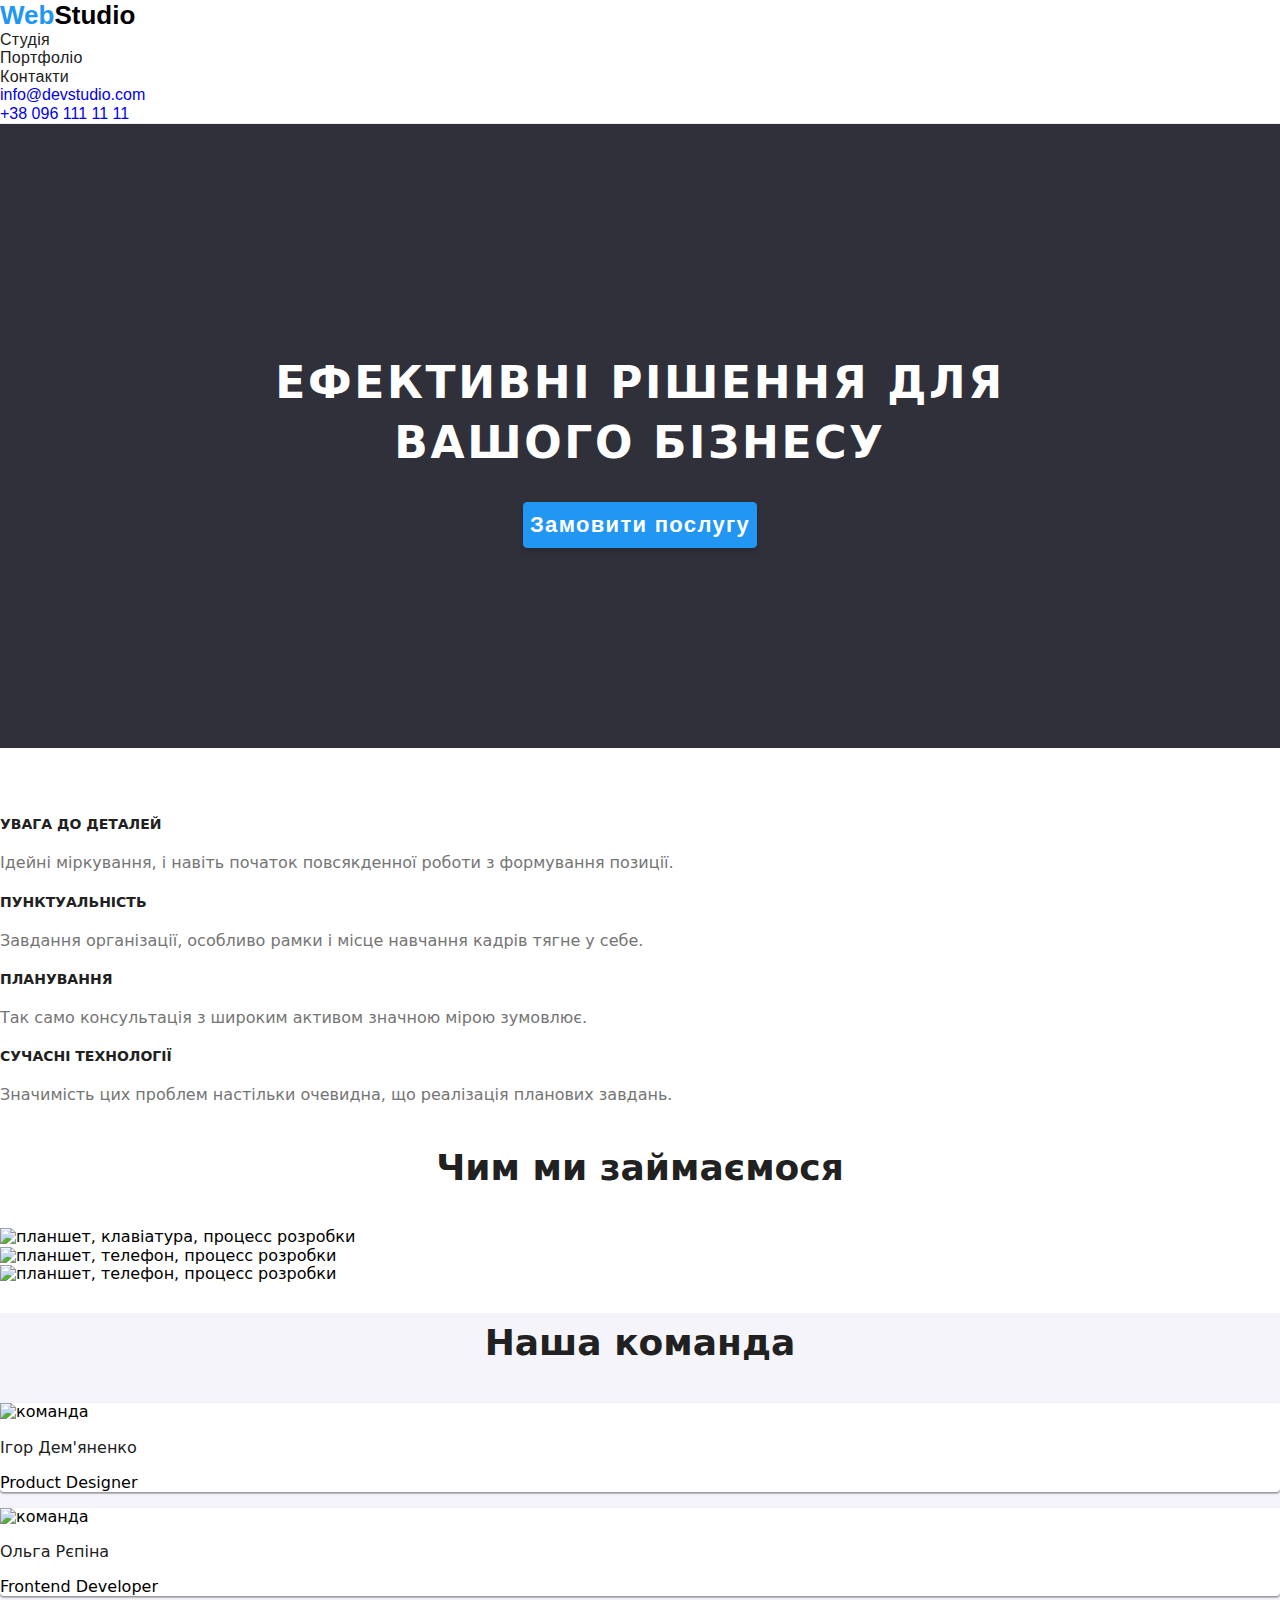
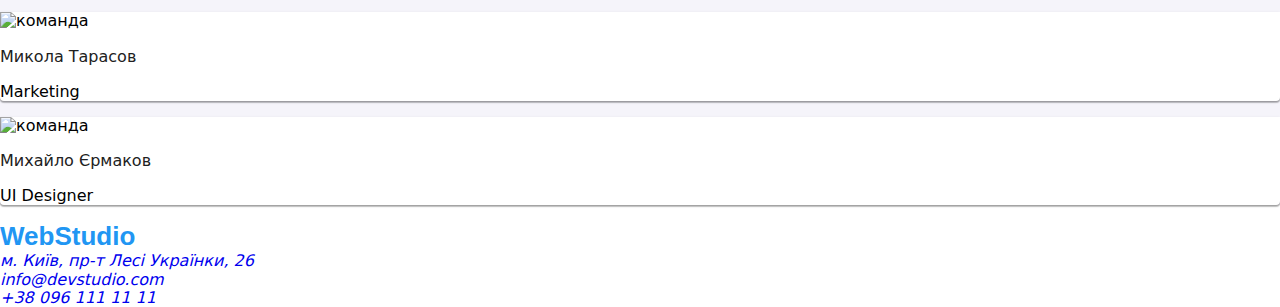
==== index.html @ 6e00d483 "Add files via upload" ====
<!DOCTYPE html>
<html lang="en">

              <head>
                <meta charset="UTF-8">
                <meta http-equiv="X-UA-Compatible" content="IE=edge">
                       <meta name="viewport" content="width=device-width, initial-scale=1.0">
                       <link rel="stylesheet" href="https://cdnjs.cloudflare.com/ajax/libs/modern-normalize/1.1.0/modern-normalize.min.css">
                       <link rel="preconnect" href="https://fonts.googleapis.com">
                       <meta name="viewport" content="width=device-width, initial-scale=1.0">
                       <link rel="preconnect" href="https://fonts.googleapis.com">
                   <link rel="preconnect" href="https://fonts.gstatic.com" crossorigin="">
                   <link href="https://fonts.googleapis.com/css2?family=Montserrat:wght@400;700&amp;display=swap" rel="stylesheet">
                     
                   
                   <link rel="stylesheet" href="styles/styles.css">
              <title>WebStudio</title>
</head>
<body>
    <!---Навігація-->
  <header class="header">
    
              <nav class="nav">
            <a href="./index.html" class="logo">
                Web<span class="header-span">Studio</span>
            </a>
            <ul class="nav-list">
                <li class="nav-item"><a href="" class="nav-link">Студія</a></li>
                <li class="nav-item"><a href="" class="nav-link">Портфоліо</a></li>
                <li class="nav-item"><a href="" class="nav-link">Контакти</a></li>
            </ul>
        
              <ul class="contacts">
               <li class="contacts-item"><a href="mailto:info@devstudio.com" target="_blank">info@devstudio.com</a></li>
               <li class="contacts-item"><a href="tel:+380961111111">+38 096 111 11 11</a></li>
        </ul>
           </nav>
 </header>
 <main>
                    <section class="main">
                        <div class="main-container">
                       <h1 class="main-title"> 
                        
                        ЕФЕКТИВНІ РІШЕННЯ ДЛЯ <br> ВАШОГО БІЗНЕСУ        
                    
                    
                    </h1>
            <button class="buttn" type="button">Замовити послугу</button>
            </div>
                    </section>
                        <section class="benefits">
            <!-- Переваги-->
            <h2 class="hidden"> <span  class="hidden1"> Переваги WebStudio </span> </h2>
            <ul class="benefits-list">
                <li class="benefits-item">
             <h3 class="benefits-title">Увага до деталей</h3>
             <p class="benefits-text">Ідейні міркування, і навіть початок повсякденної роботи з формування позиції.</p>
                </li>
                <li class="benefits-item">
                    <h3 class="benefits-title">Пунктуальність</h3>
                    <p class="benefits-text">Завдання організації, особливо рамки і місце навчання кадрів тягне у себе.
                    </p>
                </li>
                <li class="benefits-item">
      <h3 class="benefits-title">Планування</h3>
          <p class="benefits-text">Так само консультація з широким активом значною мірою зумовлює.</p>
                </li>
                <li class="benefits-item">
             <h3 class="benefits-title">Сучасні технології</h3>
        <p class="benefits-text">Значимість цих проблем настільки очевидна, що реалізація планових завдань. </p>
                </li>
            </ul>
        </section>
        <!--Проекти-->
        <section class="work">
            <h2 class="title">  Чим ми займаємося   </h2> 
            <ul class="works">
         <li class="work-item"><img src="./img/box-1.jpg" alt="планшет, клавіатура, процесс розробки"
                  class="work-img" width="370"></li>
         <li class="work-item"><img src="./img/box-2.jpg" alt="планшет, телефон, процесс розробки"
                 class="work-img" width="370"></li>
        <li class="work-item"><img src="./img/box-3.jpg" alt="планшет, телефон, процесс розробки"
      class="work-img" width="370"></li>
            </ul>
        </section>
        <!--Команда-->
        <section class="team">
            <h2 class="title">       Наша команда         </h2>
            <ul class="team-list">
                <li class="team-item">
             <img src="./img/box-4.jpg" alt="команда" class="team-img" width="270">
         <h3 class="team-title">Ігор Дем'яненко</h3>
        <p class="team-text">Product Designer</p>
                </li>
        <li class="team-item">
        <img src="./img/box-5.jpg" alt="команда" class="team-img" width="270">
     <h3 class="team-title">Ольга Рєпіна</h3>
         <p class="team-text">Frontend Developer</p>
                </li>
                <li class="team-item">
            <img src="./img/box-6.jpg" alt="команда" class="team-img" width="270">
         <h3 class="team-title">Микола Тарасов</h3>
        <p class="team-text">Marketing</p>
                </li>
                <li class="team-item">
        <img src="./img/box-7.jpg" alt="команда" class="team-img" width="270">
          <h3 class="team-title">Михайло Єрмаков</h3>
          <p class="team-text">UI Designer</p>
                </li>
            </ul>
                </section>      
 </main>
           <!--Адреса-->
 <footer class="footer">
        <a href="./index.html" class="logo">
            Web<span class="footer-span">Studio</span>
                  </a>
                 <address class="footer-addr">
            <ul class="footer-list">
                <li class="footer-item">
                    <a class="footer-link" href="https://www.google.com/maps/d/viewer?mid=10uSM3H-mIU3GznYo2szRIEphczw&hl=en_US&ll=50.42732700000001%2C30.538092&z=17"
                        target="_blank" rel="noreferrer noopener">м. Київ, пр-т Лесі Українки, 26</a>
                </li>
                <li class="footer-item">
                    <a class="footer-link" href="mailto:info@devstudio.com" target="_blank">info@devstudio.com</a>
                </li>
                <li class="footer-item">
                    <a class="footer-link" href="tel:+380961111111">+38 096 111 11 11</a>
                </li>
            </ul>



            </address>
</footer>
</body>

</html>
---- styles/styles.css ----
:root {
    --color-heading: #212121;
    --color-text: #757575;
    --color-address: rgba(255, 255, 255, 0.6);
    --color-hover: #2196f3;
    --color-hover-hero-btn: #188ce8;
    --color-logo: #000;
    --color-hero: #fff;
    --color-border: #ececec;
    --color-border-secondary: #eeeeee;
    --bg-color-footer: #2f303a;
    --bg-color-team: #f5f4fa;
    --font-family-logo: 'Raleway', Arial, Helvetica, sans-serif;
    --font-family-brand: 'Roboto', Arial, Helvetica, sans-serif;
  }
  
  /* Основні */
  
  .body {
    color: var(--color-text);
    font-family: "Roboto", sans-serif;
    font-size: 14px;
    letter-spacing: 0.03em;
  }
  .body,
  ul,
  .p,
  .h1,
  .h2,
  .h3 {
    padding: 0;
    margin: 0;
    
  }
  .main {
  text-align: center;
  }
.main 
{
  background-color: var(--bg-color-footer);
}

  .main-title
  {   font-weight: 900;
    font-size: 44px;
    line-height: 1.36;
    letter-spacing: 0.06em;
    text-transform: uppercase;
   color: #FFFFFF;


  }

  .main-container
  {padding-top: 200px;
    padding-bottom: 200px;

  }

  a {
    text-decoration: none;
  }
  .ul {
    list-style: none;
  }
  .visually-hidden {
    position: absolute;
    width: 1px;
    height: 1px;
    margin: -1px;
    border: 0;
    padding: 0;
    white-space: nowrap;
    clip-path: inset(100%);
    clip: rect(0 0 0 0);
    overflow: hidden;
  }
  /* HEADER */
  .header {
    border-bottom: 1px solid var(--color-border);
    font-family: "Roboto", sans-serif;
  }
  .logo {
    color: var(--color-hover);
    font-family: var(--font-family-logo);
    font-weight: 700;
    font-size: 26px;
    line-height: 1.19;
  }
  .header-span {
    color: var(--color-logo);
  }
  .nav-link,
  .contacts-link {
    color: var(--color-heading);
    font-weight: 500;
    line-height: 1.14;
    letter-spacing: 0.02em;
  }
  .contacts-link {
    color: var(--color-text);
  }
  .nav-link:hover,
  .nav-link:focus,
  .contacts-link:hover,
  .contacts-link:focus {
    color: var(--color-hover);
  }
  
  /* HERO */
  .hero {
    color: var(--color-hero);
    background-color: var(--bg-color-footer);
    text-align: center;
    letter-spacing: 0.06em;
  }
  .hero-title {
    font-weight: 900;
    font-size: 44px;
    line-height: 1.36;
    text-transform: uppercase;
  }
  .buttn {
    color: var(--color-hero);
    background-color: var(--color-hover);
    font-family: var(--font-family-brand);
    font-weight: 700;
    font-size: 22px;
    line-height: 1.88;
    letter-spacing: 0.06em;
    cursor: pointer;
    box-shadow: 0px 4px 4px rgba(0, 0, 0, 0.15);
    border: 1px solid var(--color-hover);
    border-radius: 4px;
    
  }
  .buttn:hover {
    background: var(--color-hover-hero-btn);
    box-shadow: 0px 4px 4px rgba(0, 0, 0, 0.15);
  }
  
  /* BENEFITS */
  
  .benefits-title {
    color: var(--color-heading);
    font-weight: 700;
    font-size: 14px;
    line-height: 1.14;
    text-transform: uppercase;
  }
  .benefits-text {
    line-height: 1.71;
   color: var(--color-text);
  }
  
  /* WORK */
  .title {
    color: var(--color-heading);
    font-weight: 700;
    font-size: 36px;
    line-height: 1.67;
    text-align: center;

  }
  
  .hidden1
  {font-size: 0;
  
  }
  
  /* TEAM */
  
  .team {
    background-color: var(--bg-color-team);
  }
  .team-item {
    background: #ffffff;
    box-shadow: 0px 1px 3px rgba(0, 0, 0, 0.12), 0px 1px 1px rgba(0, 0, 0, 0.14),
      0px 2px 1px rgba(0, 0, 0, 0.2);
    border-radius: 0px 0px 4px 4px;
  }
  
  .team-title,
  .team-text{
    font-size: 16px;
    line-height: 1.19;
  }
  .team-title {
    color: var(--color-heading);
    font-weight: 500;
  }
  
  /* GALERY */

.filter-item
  {
    font-family: var(--font-family-brand);

  
  .filter-buttn {
    color: var(--color-heading);
    font-family: var(--font-family-brand);
    font-weight: 500;
    font-size: 16px;
    line-height: 1.63;
    text-align: center;
    letter-spacing: 0.03em;
    background-color: var(--bg-color-team);
    border: 1px solid var(--bg-color-team);
    cursor: pointer;
  }
  .filter-buttn:hover,
  .filter-buttn:focus {
    color: var(--color-hero);
    background-color: var(--color-hover);
    filter: drop-shadow(0px 4px 4px rgba(0, 0, 0, 0.25));
  }
  
  .galery-item {
    border: 1px solid var(--color-border-secondary);
  }
  .galery-title {
    color: var(--color-heading);
    font-weight: 700;
    font-size: 18px;
    line-height: 2;
    letter-spacing: 0.06em;
  }
  .galery-text {
    font-size: 16px;
    line-height: 1.86;
  }
  
  /* FOOTER */
  .footer {
    background-color: var(--bg-color-footer);
  }
  .footer-span {
    color: var(--color-hero);
  }
  .footer-link {
    color: var(--color-address);
    font-size: 14px;
    font-style: normal;
    line-height: 1.71;
  }
  .link-white{
    color: var(--color-hero);
  }
  .footer-link:hover,
  .footer-link:focus {
    color: var(--color-hero);
  }
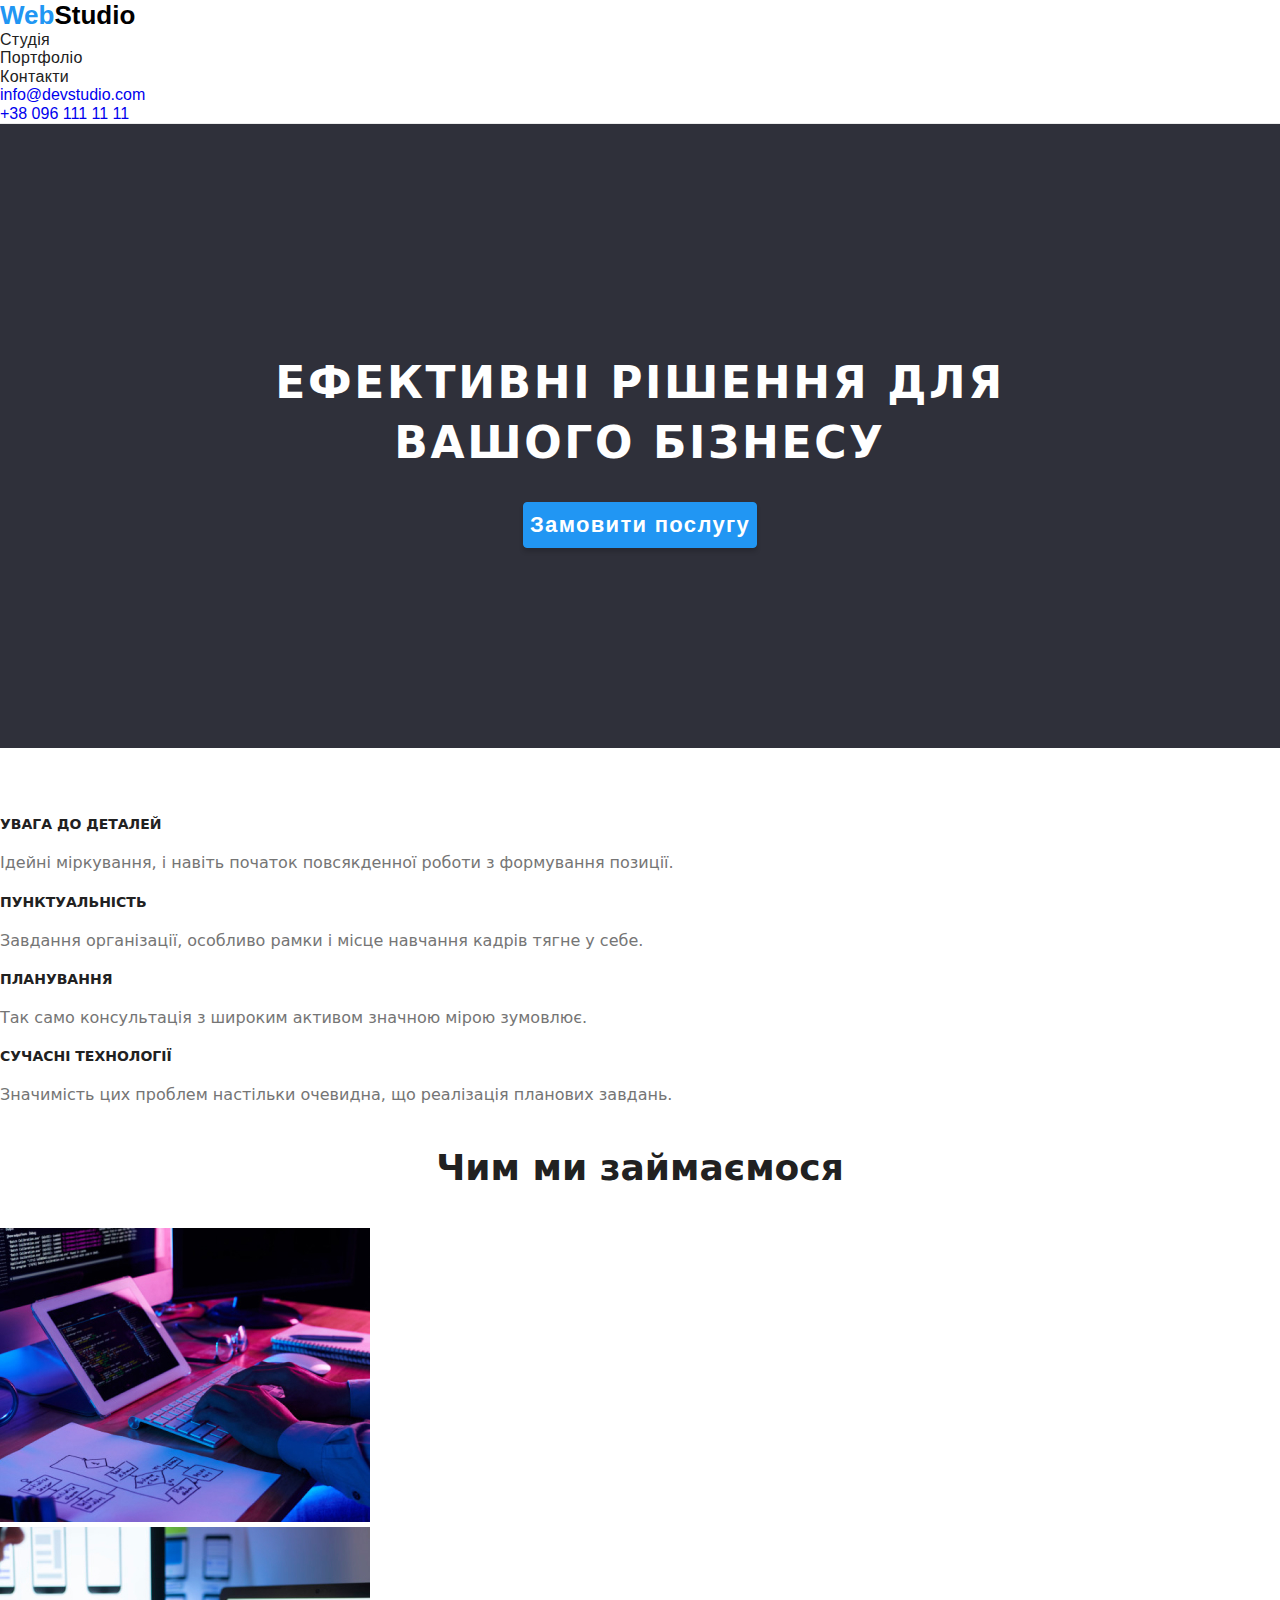
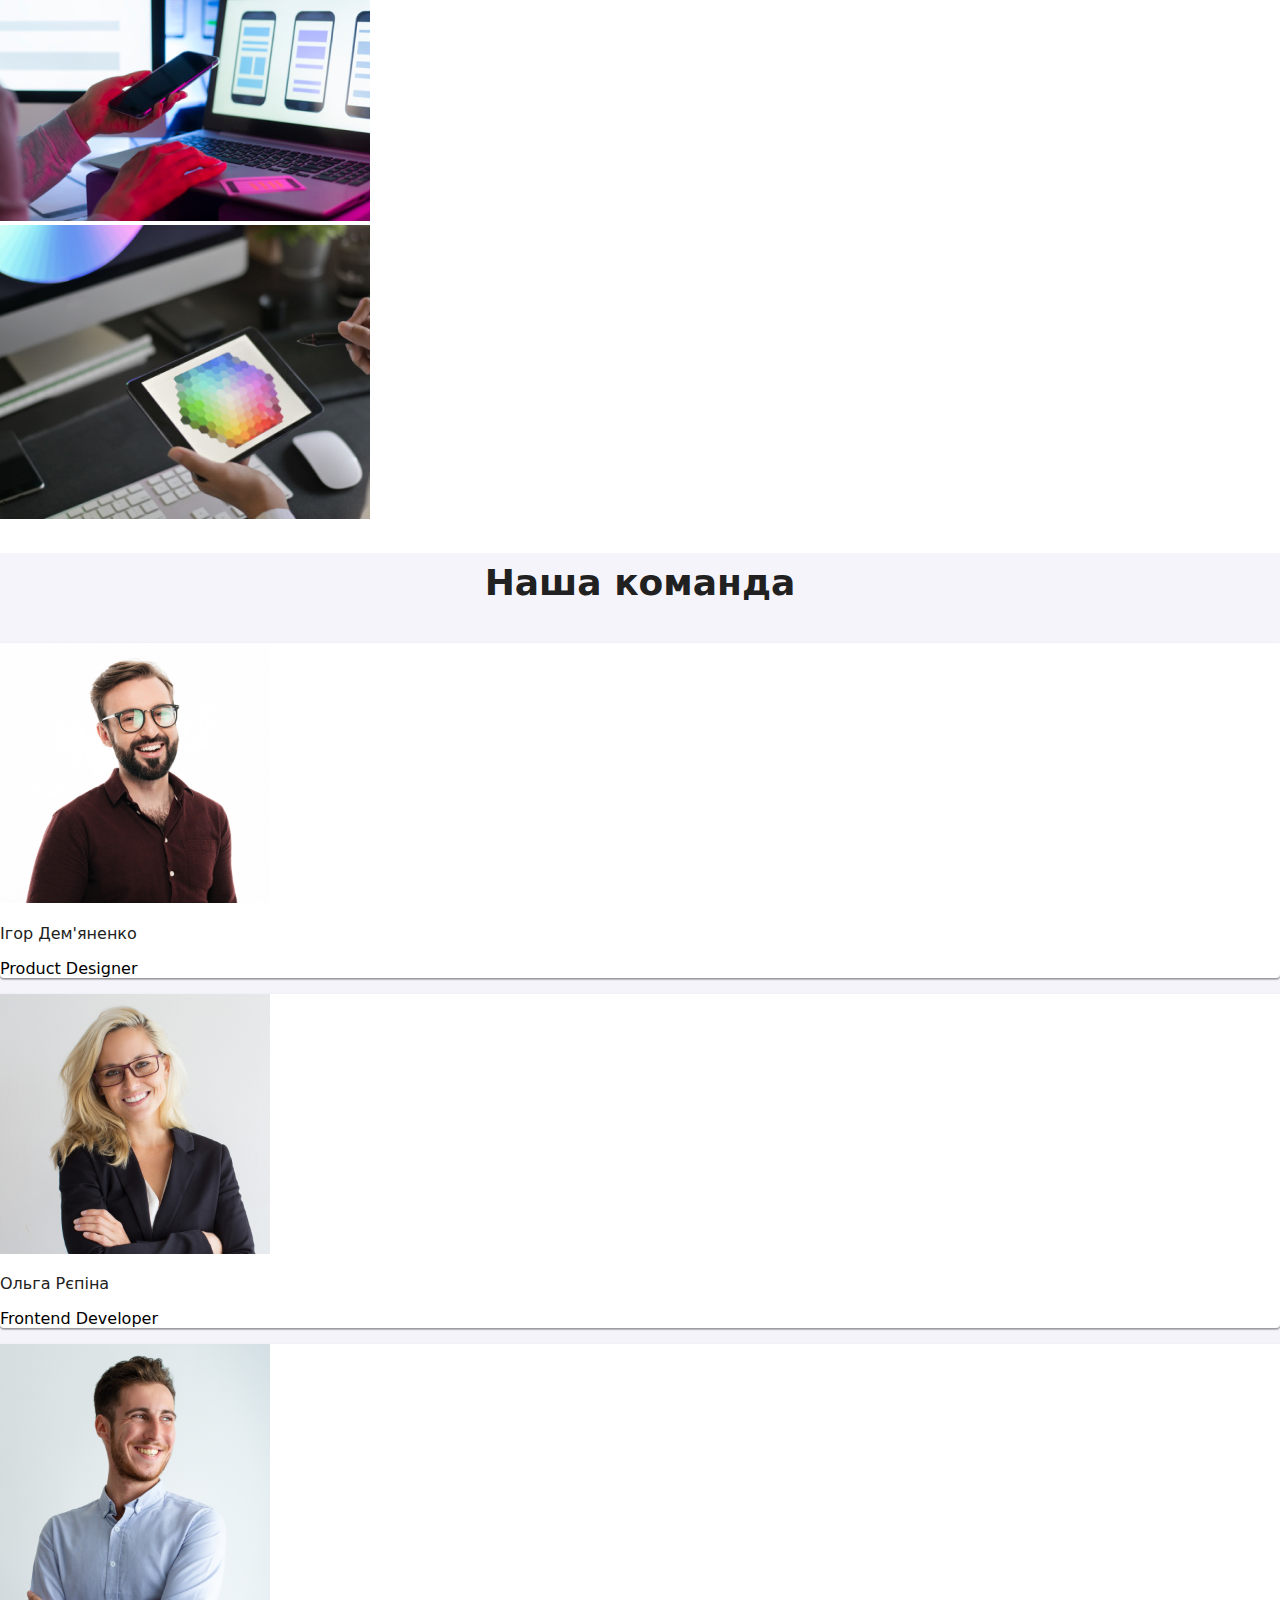
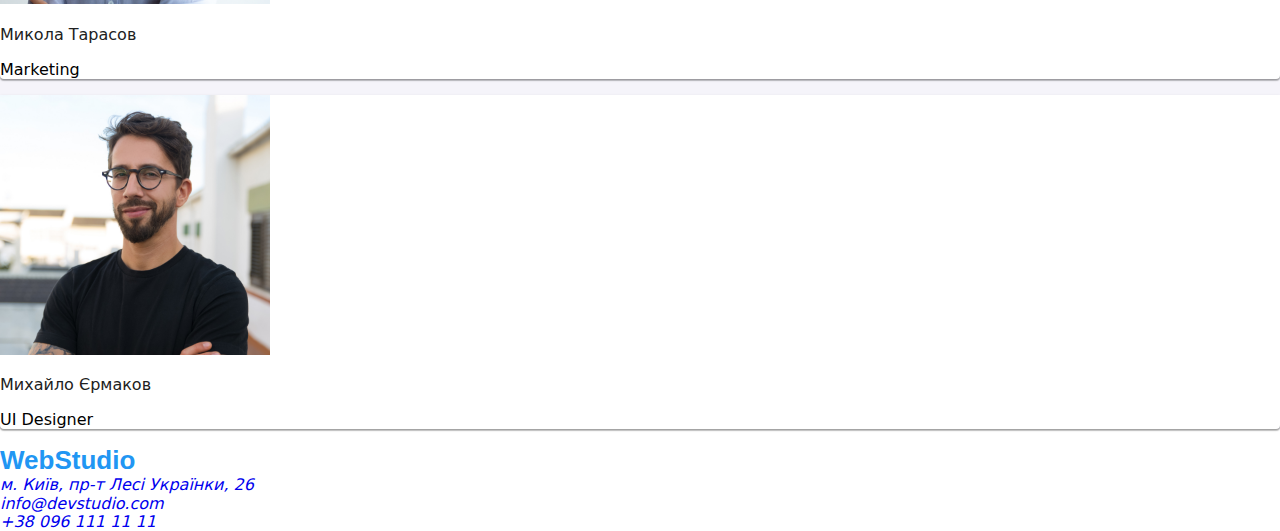
==== commit 646e1d2b: "Update index.html" ====
--- a/index.html
+++ b/index.html
@@ -25,8 +25,8 @@
                 Web<span class="header-span">Studio</span>
             </a>
             <ul class="nav-list">
-                <li class="nav-item"><a href="" class="nav-link">Студія</a></li>
-                <li class="nav-item"><a href="" class="nav-link">Портфоліо</a></li>
+                <li class="nav-item"><a href="./index.html" class="nav-link">Студія</a></li>
+                <li class="nav-item"><a href="./portfolio.html" class="nav-link">Портфоліо</a></li>
                 <li class="nav-item"><a href="" class="nav-link">Контакти</a></li>
             </ul>
         
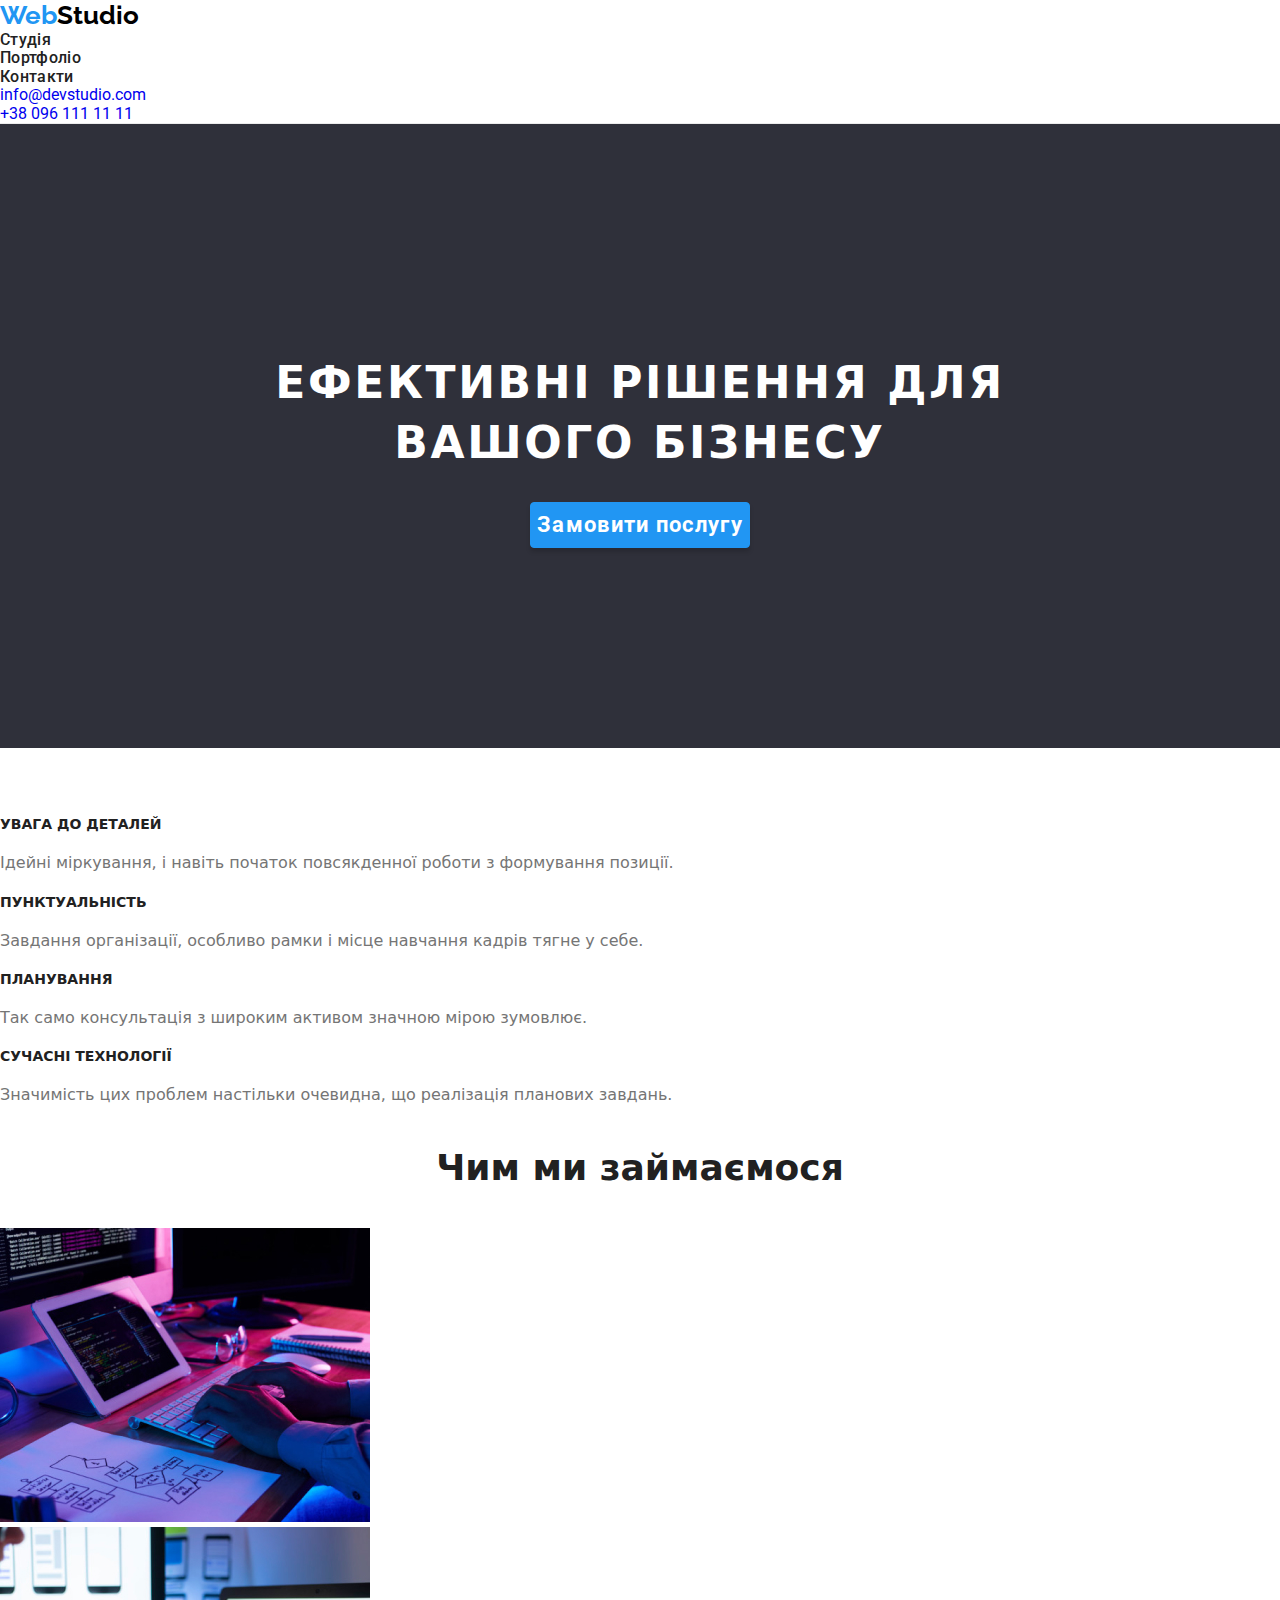
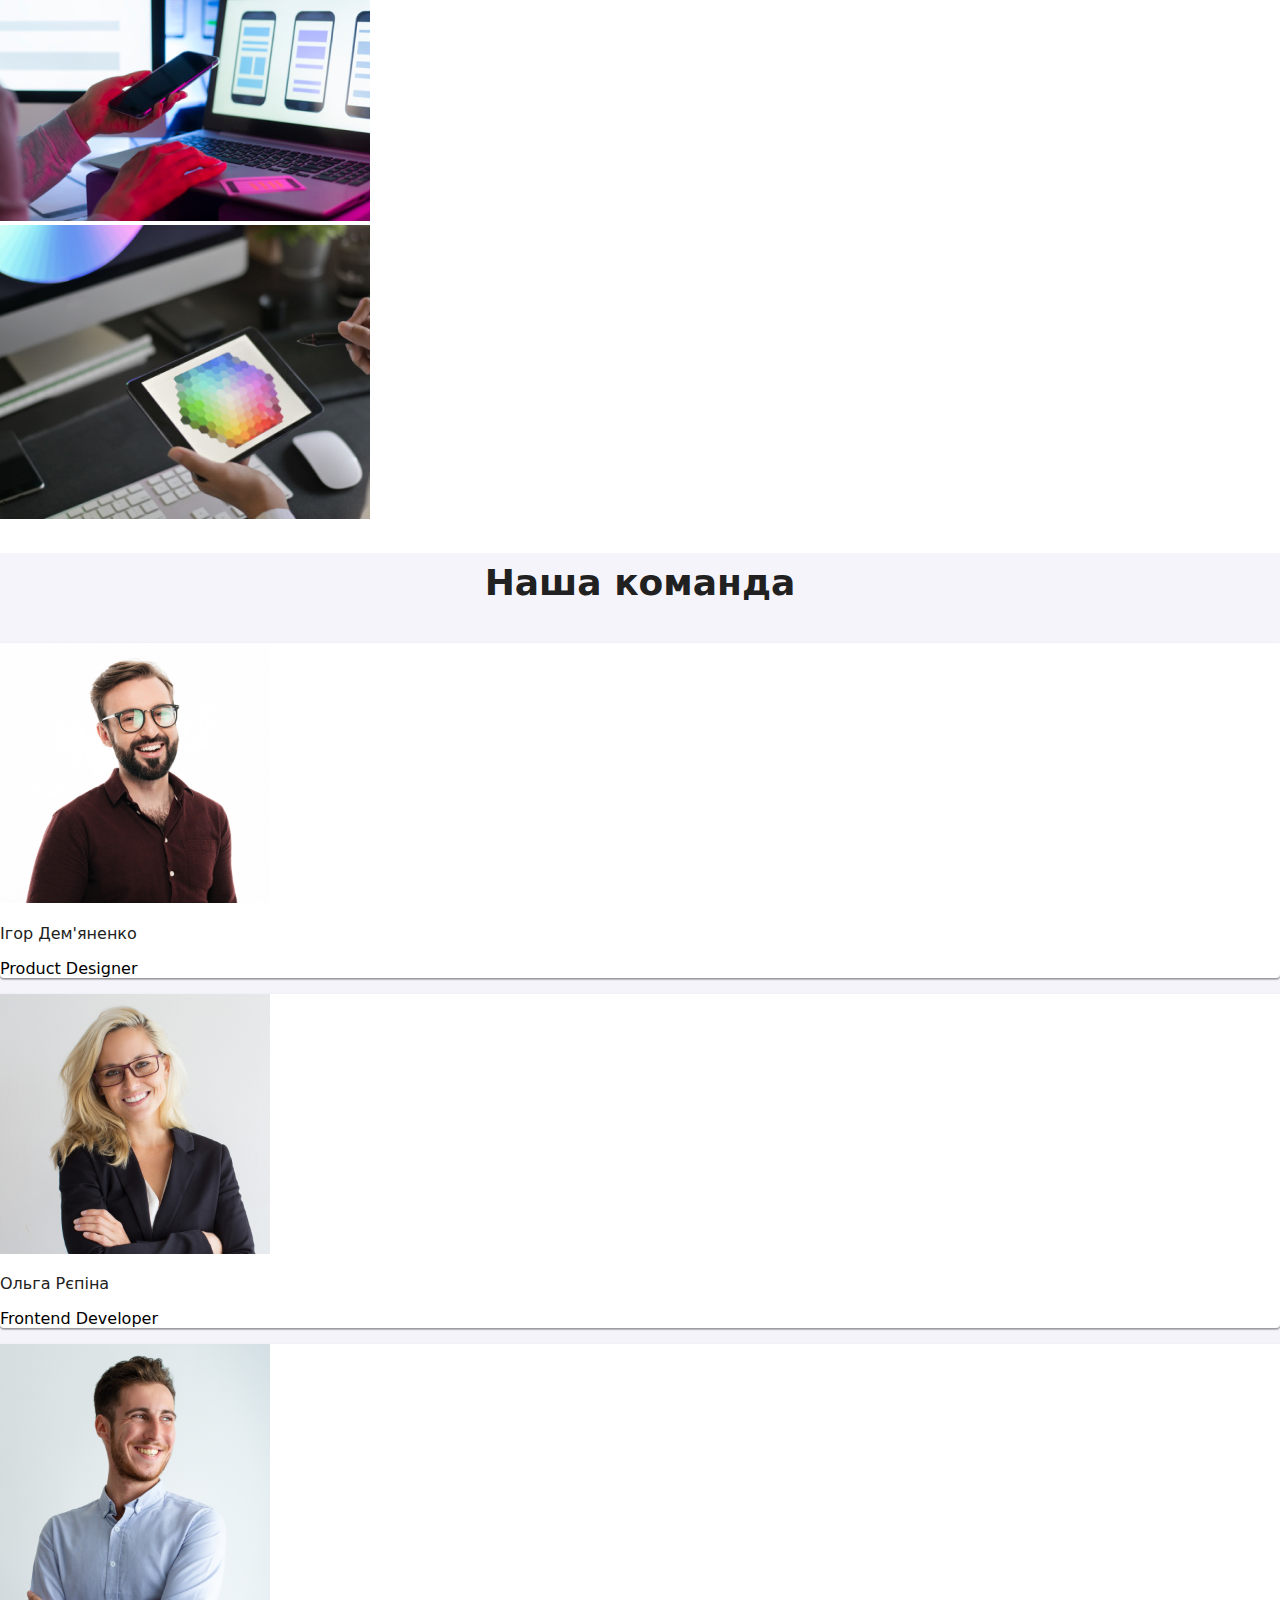
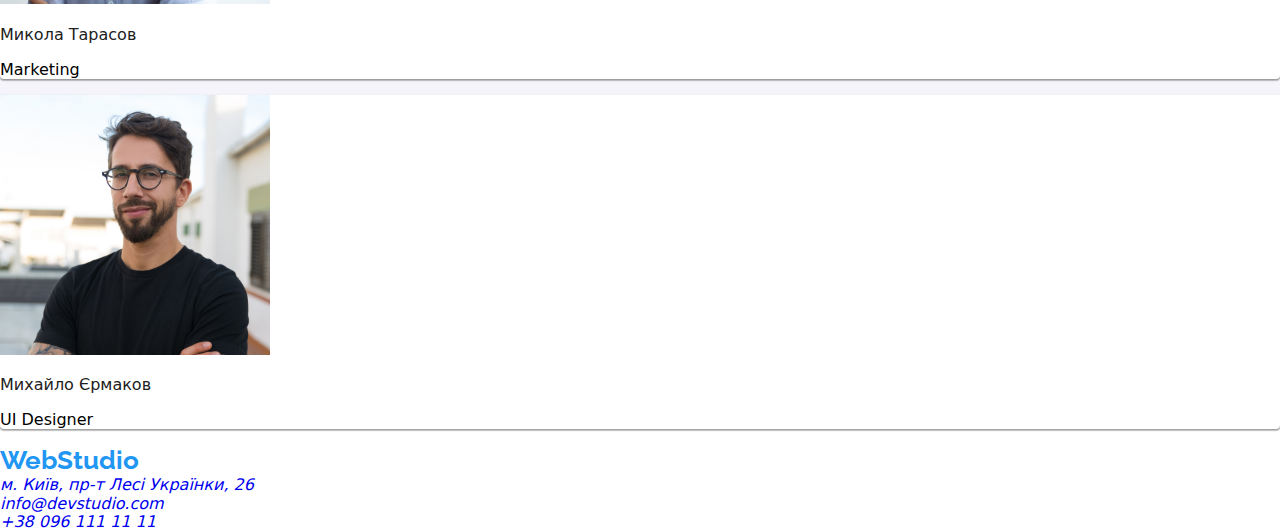
==== commit 7c102657: "Update index.html" ====
--- a/index.html
+++ b/index.html
@@ -10,7 +10,7 @@
                        <meta name="viewport" content="width=device-width, initial-scale=1.0">
                        <link rel="preconnect" href="https://fonts.googleapis.com">
                    <link rel="preconnect" href="https://fonts.gstatic.com" crossorigin="">
-                   <link href="https://fonts.googleapis.com/css2?family=Montserrat:wght@400;700&amp;display=swap" rel="stylesheet">
+                   <link href="https://fonts.googleapis.com/css2?family=Raleway:wght@700&family=Roboto:wght@400;500;700;900&display=swap" rel="stylesheet">
                      
                    
                    <link rel="stylesheet" href="styles/styles.css">
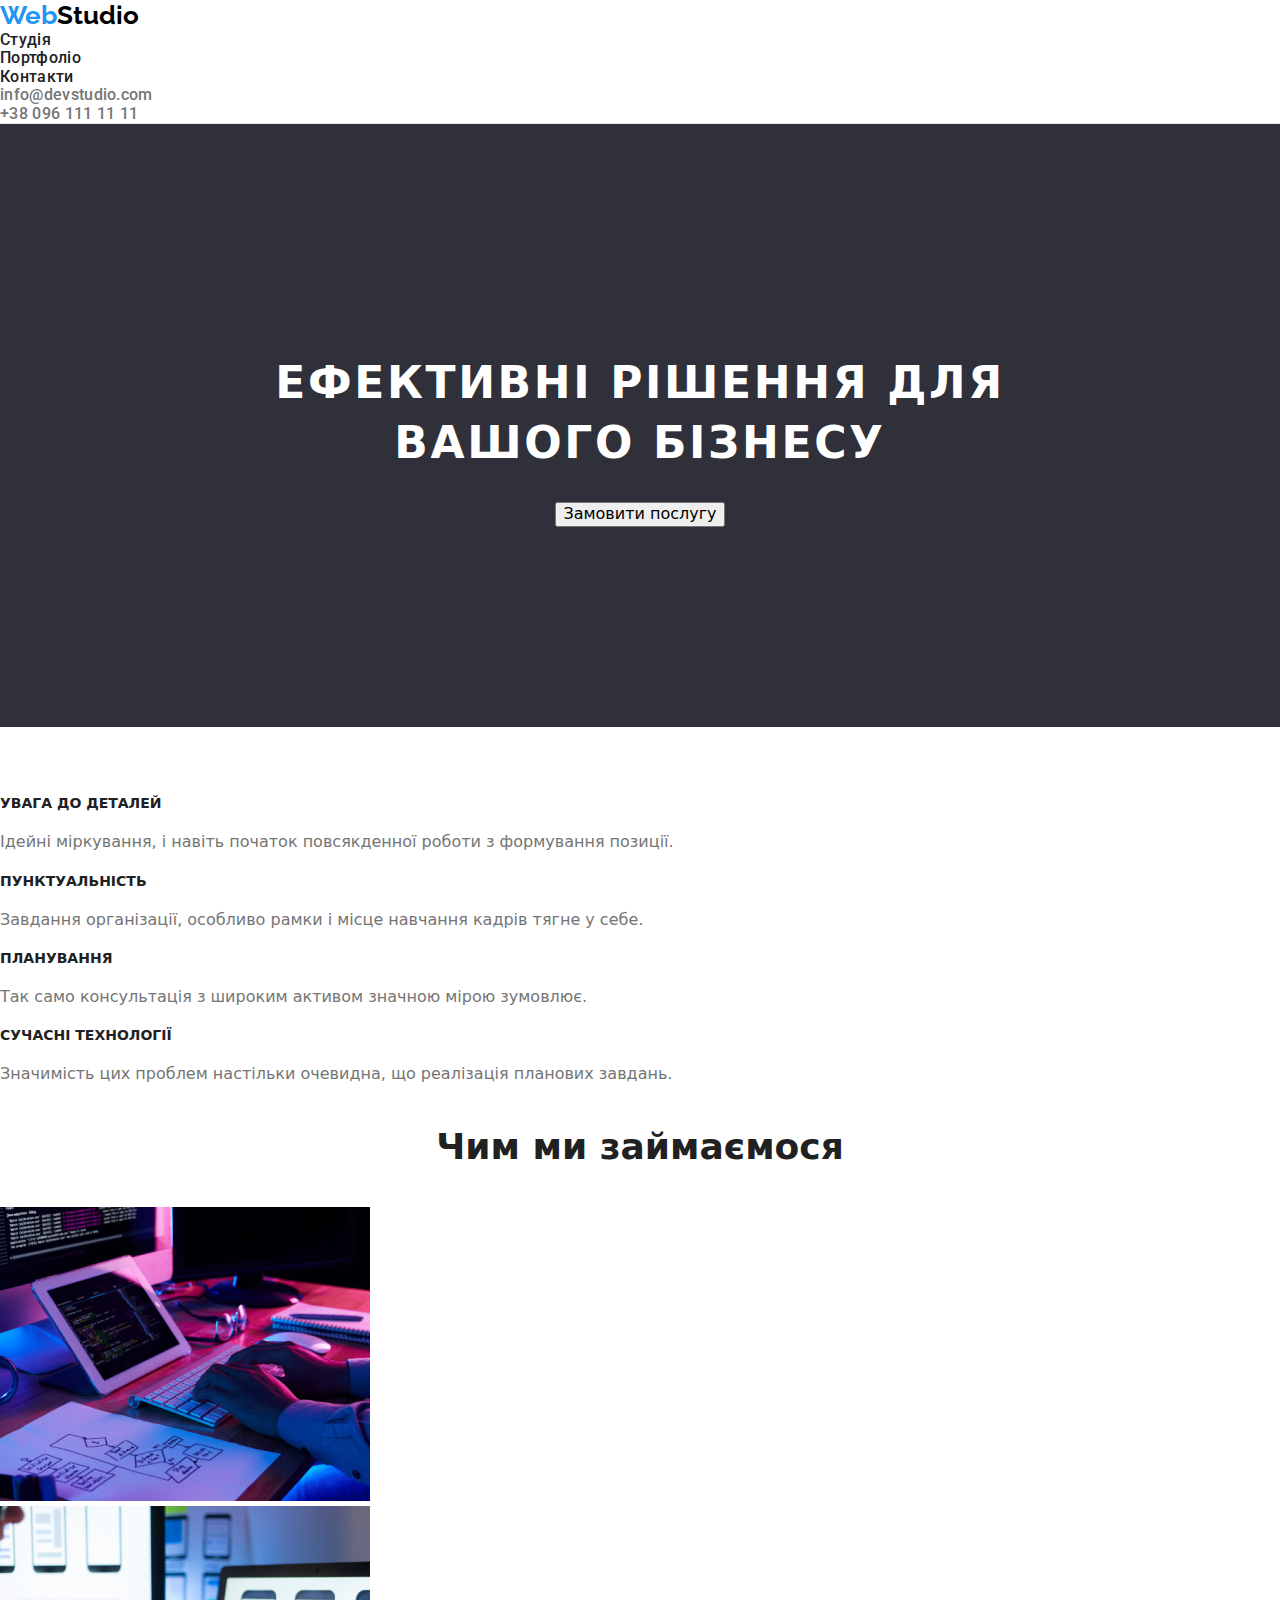
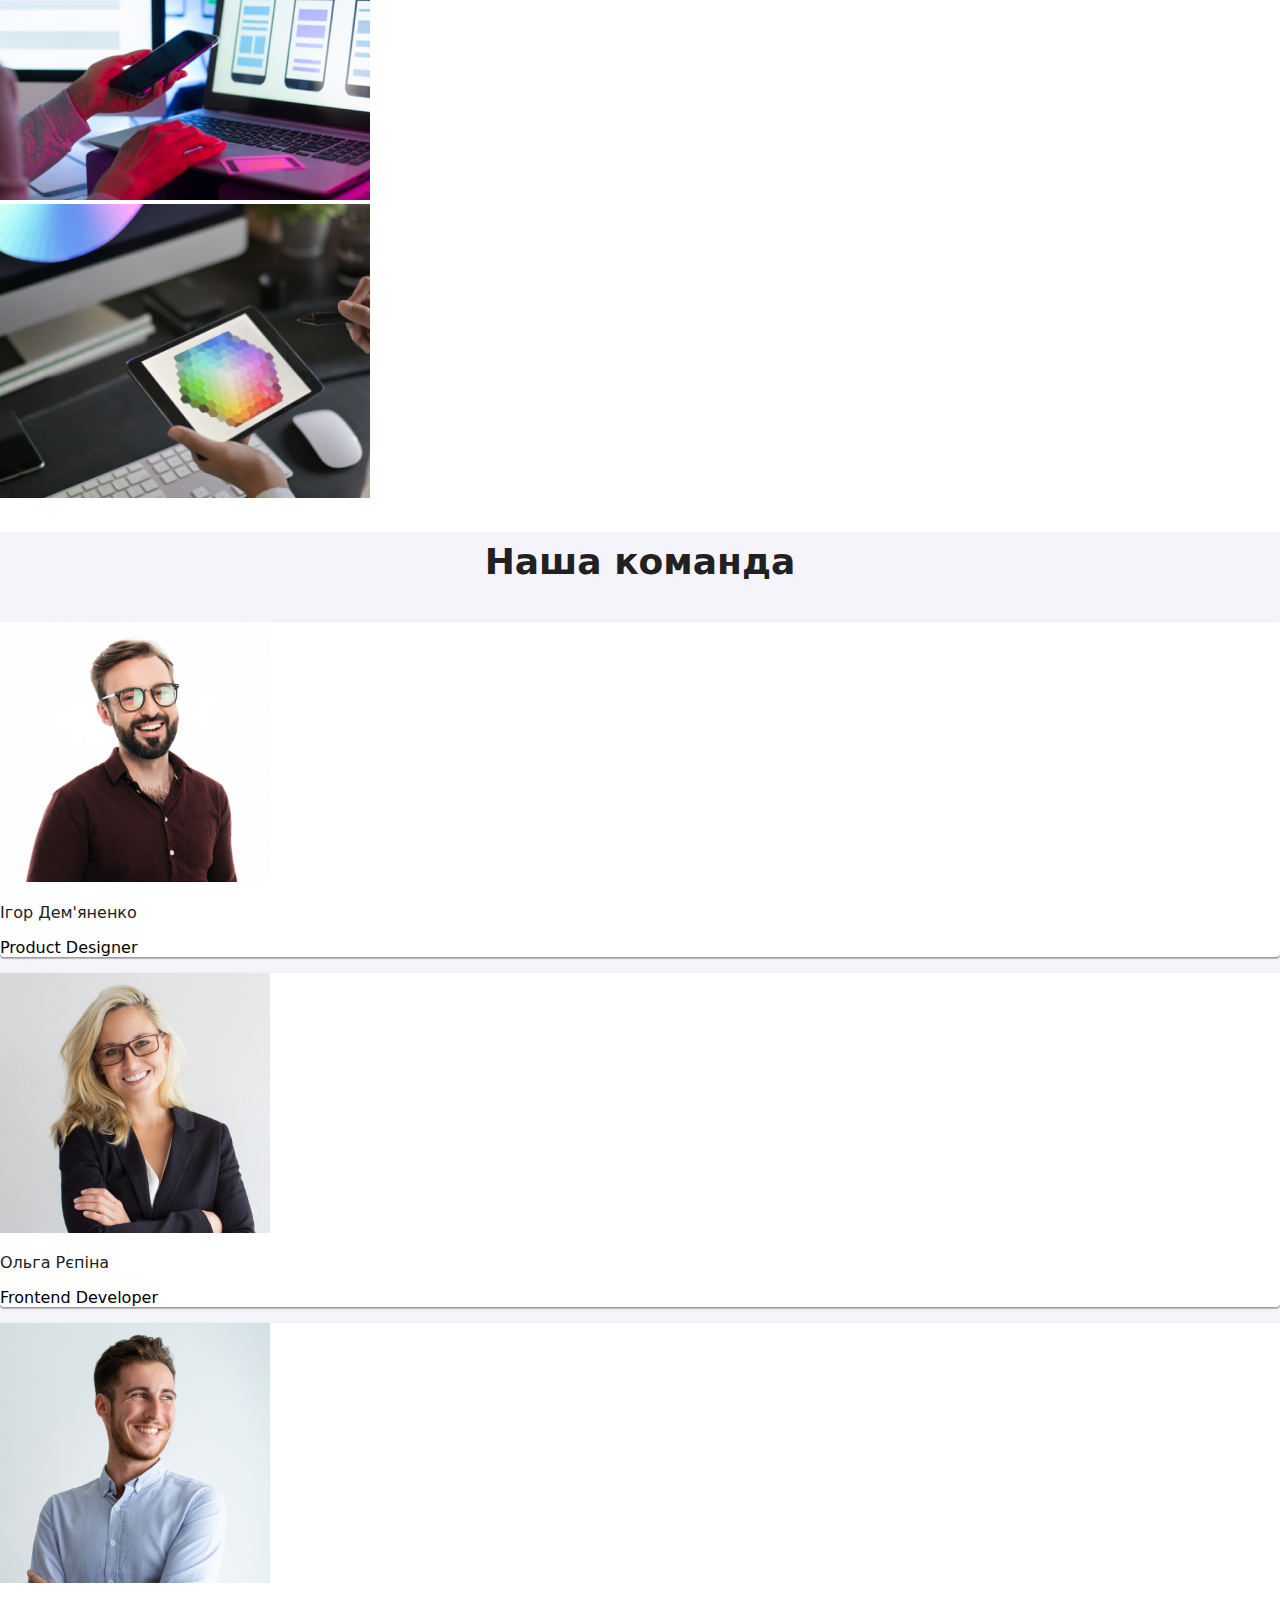
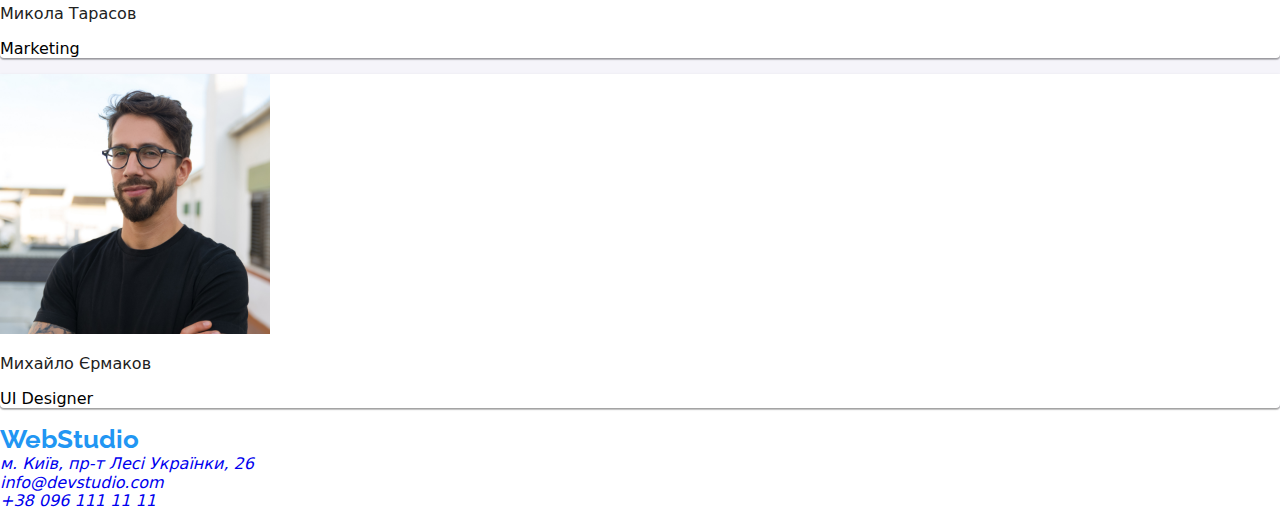
==== commit d8bc1afb: "Update index.html" ====
--- a/index.html
+++ b/index.html
@@ -31,8 +31,8 @@
             </ul>
         
               <ul class="contacts">
-               <li class="contacts-item"><a href="mailto:info@devstudio.com" target="_blank">info@devstudio.com</a></li>
-               <li class="contacts-item"><a href="tel:+380961111111">+38 096 111 11 11</a></li>
+               <li class="contacts-item"><a href="mailto:info@devstudio.com" class="contacts-link " target="_blank">info@devstudio.com</a></li>
+               <li class="contacts-item"><a href="tel:+380961111111" class="contacts-link ">+38 096 111 11 11</a></li>
         </ul>
            </nav>
  </header>
@@ -41,11 +41,11 @@
                         <div class="main-container">
                        <h1 class="main-title"> 
                         
-                        ЕФЕКТИВНІ РІШЕННЯ ДЛЯ <br> ВАШОГО БІЗНЕСУ        
+                        ЕФЕКТИВНІ  РІШЕННЯ  ДЛЯ  <br> ВАШОГО БІЗНЕСУ        
                     
                     
                     </h1>
-            <button class="buttn" type="button">Замовити послугу</button>
+            <button class="button" type="button">Замовити послугу</button>
             </div>
                     </section>
                         <section class="benefits">
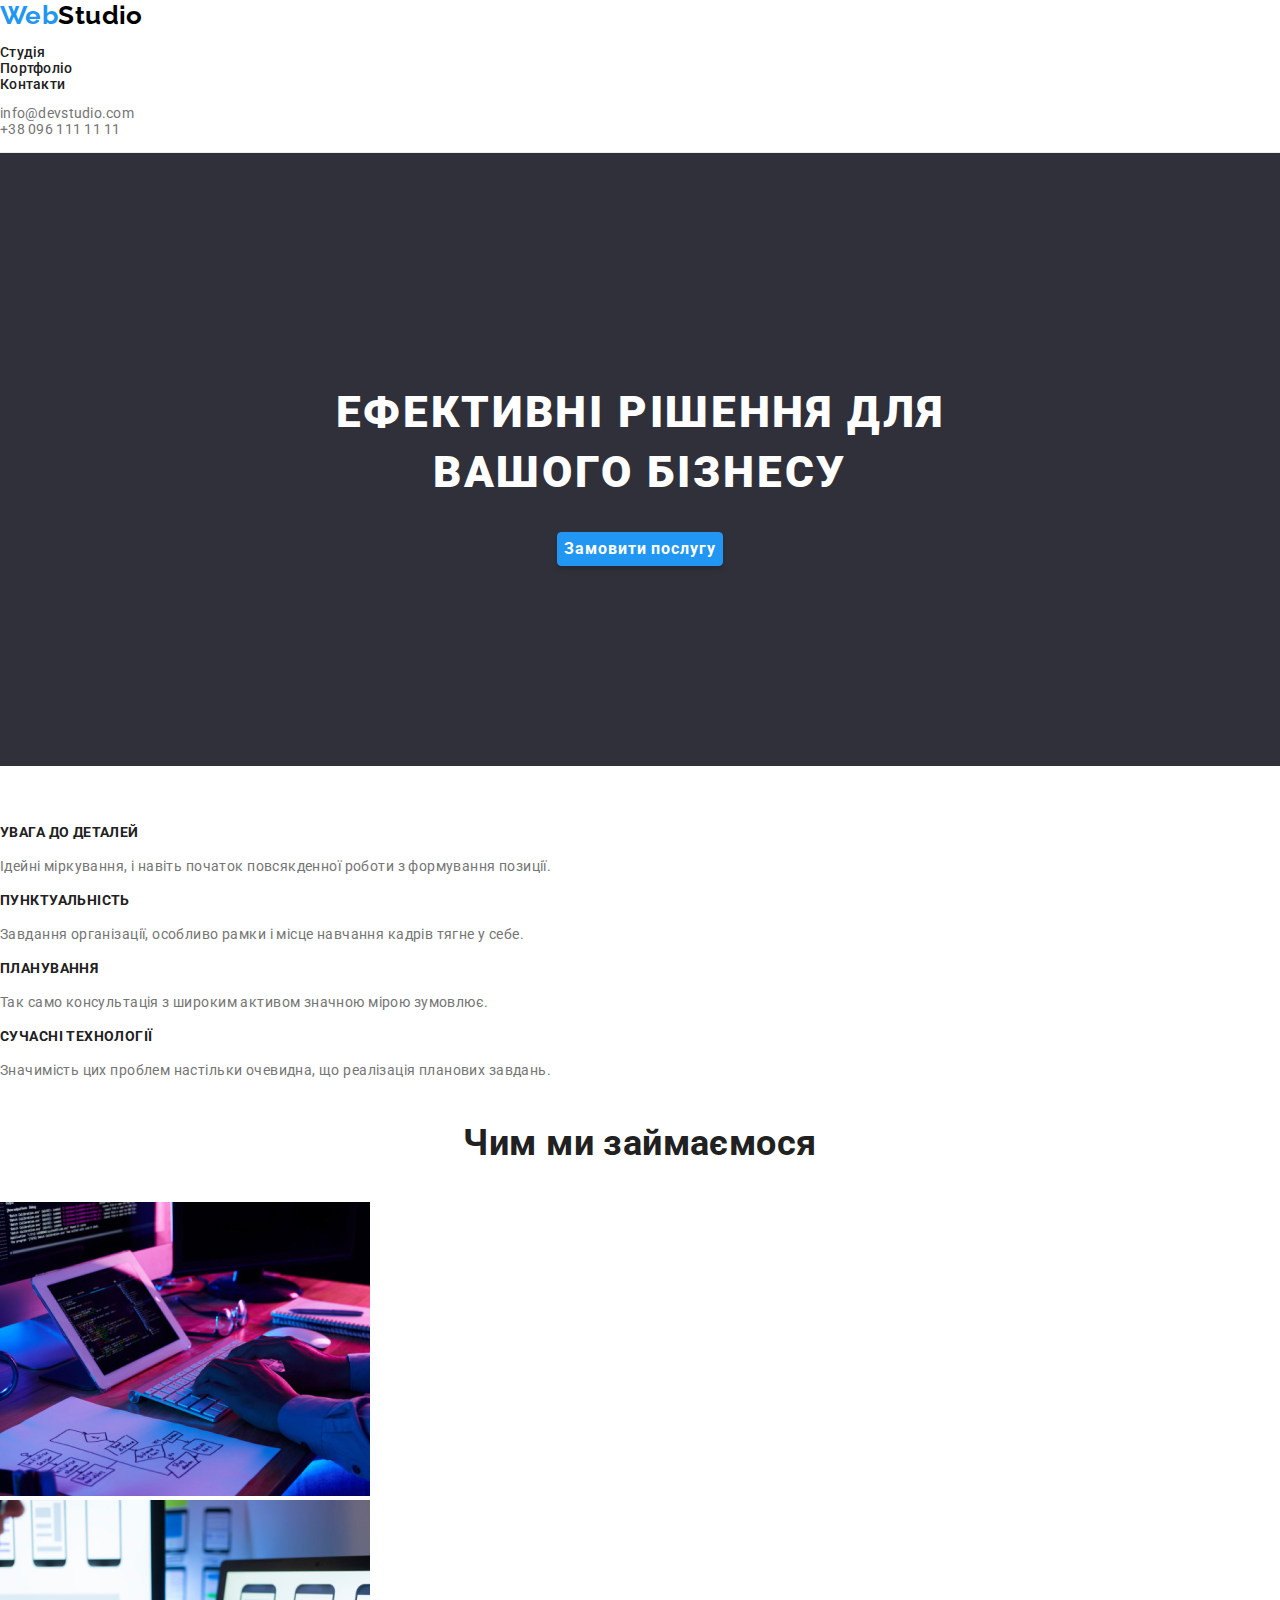
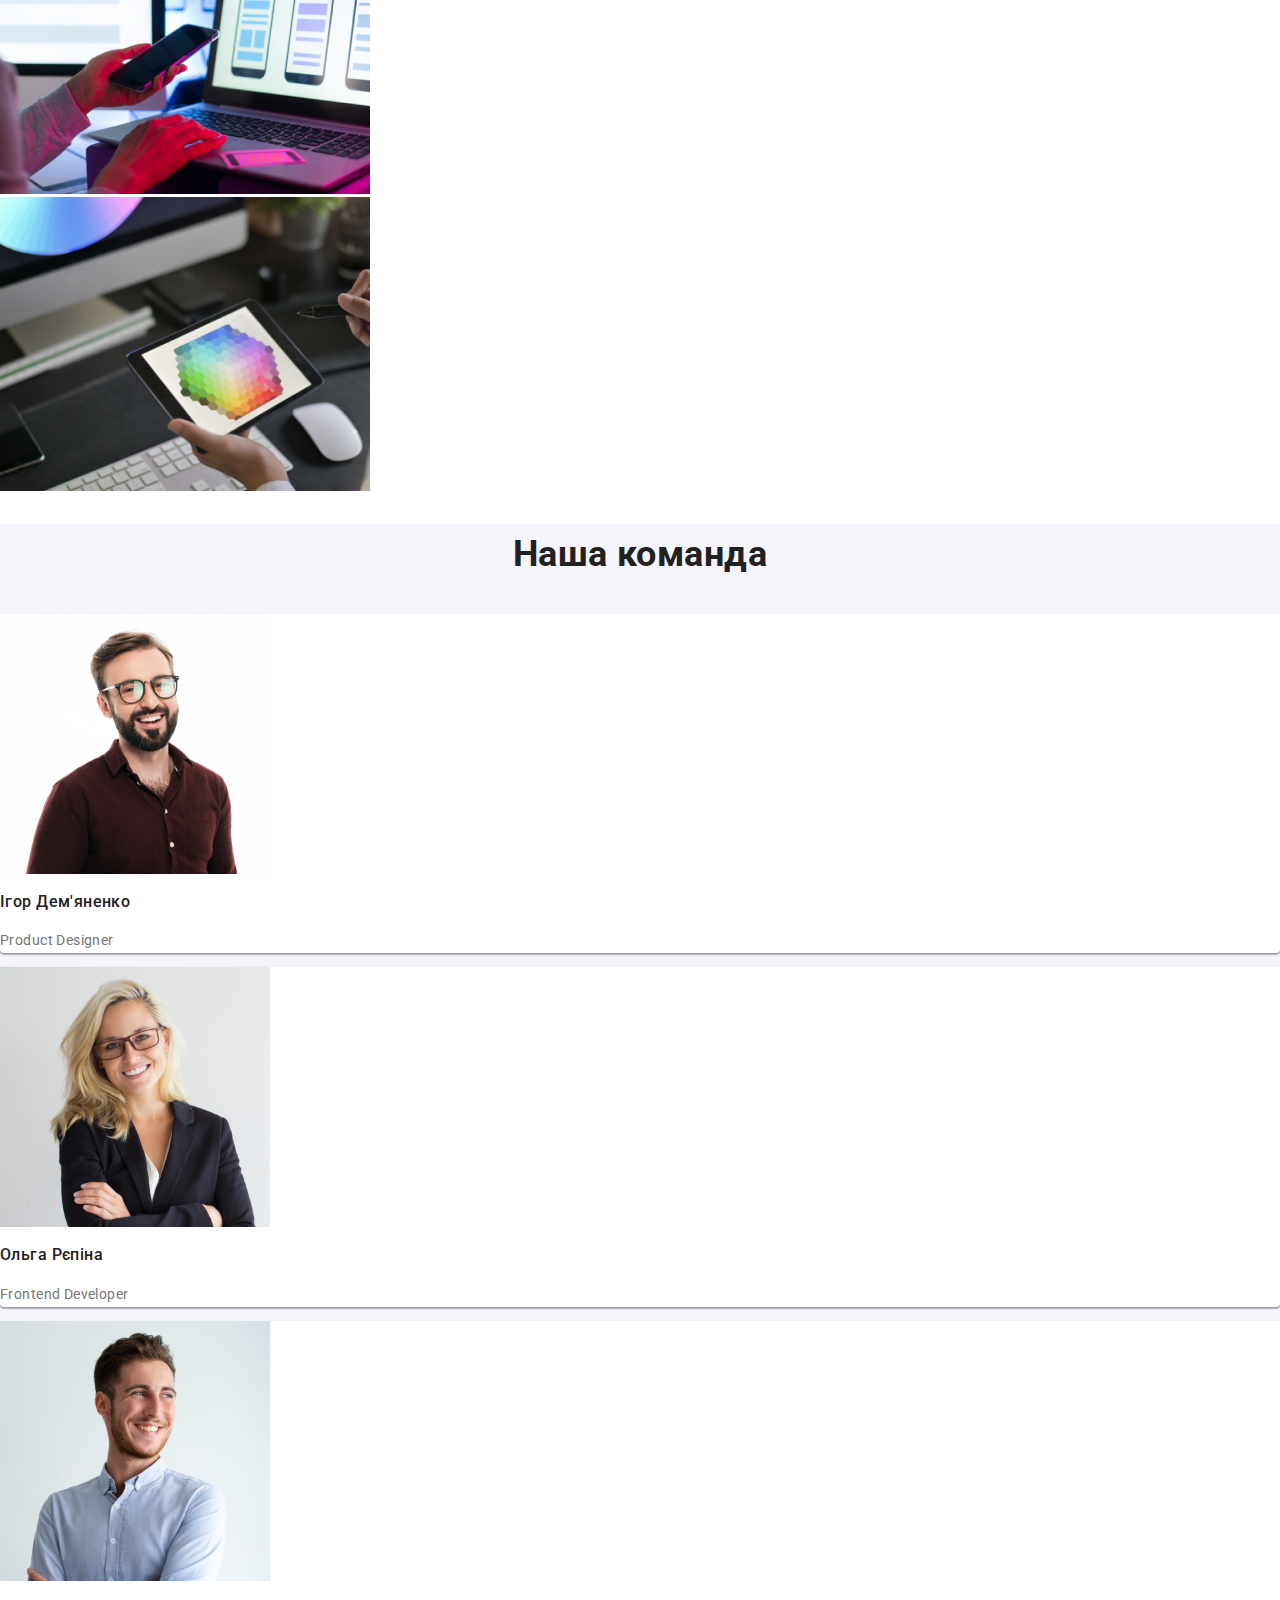
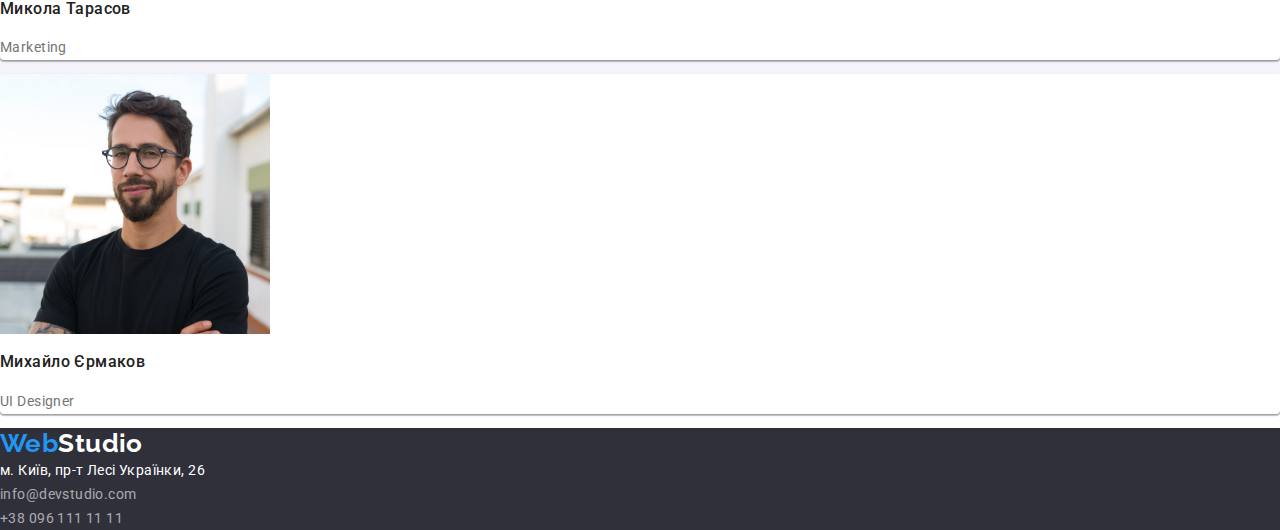
==== commit 5e038918: "fixed" ====
--- a/index.html
+++ b/index.html
@@ -118,8 +118,8 @@
                  <address class="footer-addr">
             <ul class="footer-list">
                 <li class="footer-item">
-                    <a class="footer-link" href="https://www.google.com/maps/d/viewer?mid=10uSM3H-mIU3GznYo2szRIEphczw&hl=en_US&ll=50.42732700000001%2C30.538092&z=17"
-                        target="_blank" rel="noreferrer noopener">м. Київ, пр-т Лесі Українки, 26</a>
+                    <a  href="https://www.google.com/maps/d/viewer?mid=10uSM3H-mIU3GznYo2szRIEphczw&hl=en_US&ll=50.42732700000001%2C30.538092&z=17"
+                        target="_blank" class="footer-address" rel="noreferrer noopener">м. Київ, пр-т Лесі Українки, 26</a>
                 </li>
                 <li class="footer-item">
                     <a class="footer-link" href="mailto:info@devstudio.com" target="_blank">info@devstudio.com</a>
--- a/styles/styles.css
+++ b/styles/styles.css
@@ -17,7 +17,7 @@
   
   /* Основні */
   
-  .body {
+  body {
     color: var(--color-text);
     font-family: "Roboto", sans-serif;
     font-size: 14px;
@@ -38,6 +38,7 @@
   }
 .main 
 {
+  
   background-color: var(--bg-color-footer);
 }
 
@@ -48,20 +49,17 @@
     letter-spacing: 0.06em;
     text-transform: uppercase;
    color: #FFFFFF;
-
-
   }
 
   .main-container
   {padding-top: 200px;
     padding-bottom: 200px;
-
   }
 
   a {
     text-decoration: none;
   }
-  .ul {
+  ul {
     list-style: none;
   }
   .visually-hidden {
@@ -79,7 +77,7 @@
   /* HEADER */
   .header {
     border-bottom: 1px solid var(--color-border);
-    font-family: "Roboto", sans-serif;
+    
   }
   .logo {
     color: var(--color-hover);
@@ -91,21 +89,47 @@
   .header-span {
     color: var(--color-logo);
   }
-  .nav-link,
+  .nav-link 
+    {
+    color: var(--color-heading);
+    font-weight: 500;
+    font-size: 14px;
+    line-height: 16px;
+    letter-spacing: 0.02em;
+  }
   .contacts-link {
     color: var(--color-heading);
-    font-weight: 500;
-    line-height: 1.14;
+
     letter-spacing: 0.02em;
-  }
-  .contacts-link {
     color: var(--color-text);
   }
+  
+  .contacts-link:hover,
+  .contacts-link:focus
+   {
+    color: var(--color-hover);
+  }
+
+  .contacts
+  {
+    padding-top: 13px;
+    padding-bottom: 15px;
+    font-family: "Roboto";
+    font-size: normal;
+
+  }
+
+  .nav-list
+  { padding-top: 13px;
+    font-family: "Roboto";
+    font-size: normal;
+  }
+  
   .nav-link:hover,
-  .nav-link:focus,
-  .contacts-link:hover,
-  .contacts-link:focus {
+  .nav-link:focus
+   {
     color: var(--color-hover);
+  
   }
   
   /* HERO */
@@ -121,21 +145,21 @@
     line-height: 1.36;
     text-transform: uppercase;
   }
-  .buttn {
+  .button {
     color: var(--color-hero);
     background-color: var(--color-hover);
     font-family: var(--font-family-brand);
     font-weight: 700;
-    font-size: 22px;
+    font-size: 16px;
     line-height: 1.88;
     letter-spacing: 0.06em;
     cursor: pointer;
     box-shadow: 0px 4px 4px rgba(0, 0, 0, 0.15);
     border: 1px solid var(--color-hover);
     border-radius: 4px;
-    
-  }
-  .buttn:hover {
+   
+  }
+  .button:hover {
     background: var(--color-hover-hero-btn);
     box-shadow: 0px 4px 4px rgba(0, 0, 0, 0.15);
   }
@@ -181,23 +205,39 @@
     border-radius: 0px 0px 4px 4px;
   }
   
-  .team-title,
+  
   .team-text{
-    font-size: 16px;
+    font-size: 17px;
     line-height: 1.19;
   }
   .team-title {
     color: var(--color-heading);
     font-weight: 500;
-  }
-  
+    font-family: 'Roboto';
+    font-size: 16px;
+  }
+  
+
+  .team-text{
+    font-size: 14px;
+    line-height: 1.86;
+    font-family: 'Roboto';
+   color: var(--color-text);
+
+  }
   /* GALERY */
-
-.filter-item
-  {
-    font-family: var(--font-family-brand);
-
-  
+  .galery
+  {font-family: 'Roboto';
+   
+
+    font-size: 16px;
+    line-height: 1.62;
+    border-radius: 4px;
+    cursor: pointer;
+
+  }
+
+
   .filter-buttn {
     color: var(--color-heading);
     font-family: var(--font-family-brand);
@@ -214,7 +254,7 @@
   .filter-buttn:focus {
     color: var(--color-hero);
     background-color: var(--color-hover);
-    filter: drop-shadow(0px 4px 4px rgba(0, 0, 0, 0.25));
+    
   }
   
   .galery-item {
@@ -226,10 +266,13 @@
     font-size: 18px;
     line-height: 2;
     letter-spacing: 0.06em;
+    font-family: 'Roboto';
   }
   .galery-text {
     font-size: 16px;
     line-height: 1.86;
+    font-family: 'Roboto';
+   color: var(--color-text);
   }
   
   /* FOOTER */
@@ -244,6 +287,7 @@
     font-size: 14px;
     font-style: normal;
     line-height: 1.71;
+    
   }
   .link-white{
     color: var(--color-hero);
@@ -252,3 +296,11 @@
   .footer-link:focus {
     color: var(--color-hero);
   }
+  
+  .footer-address
+  {
+    color: #FFFFFF;
+    font-size: 14px;
+    font-style: normal;
+    line-height: 1.71;
+  }
